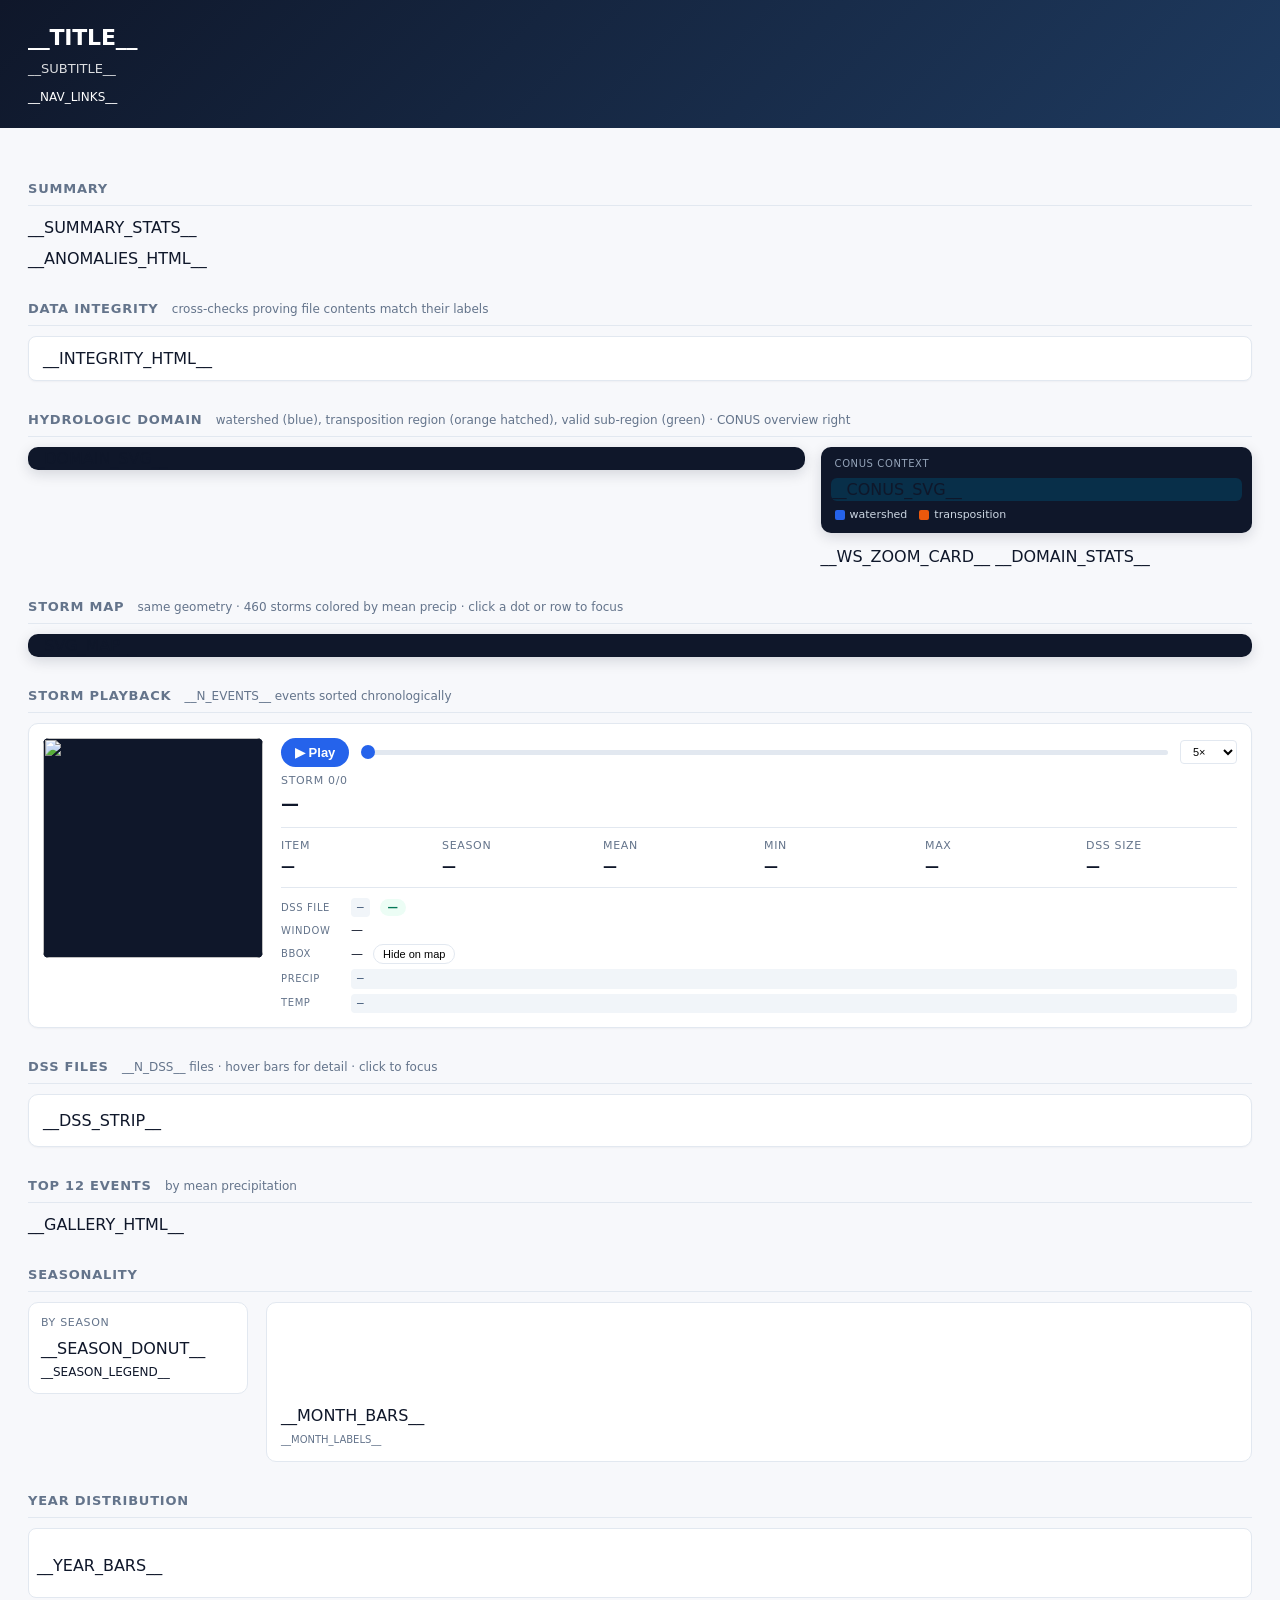
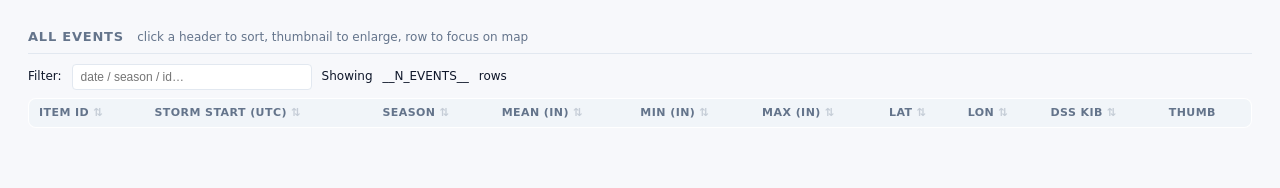
==== static/report.html @ a54717bd "refactor: merge web.py + audit.py into single app.py; extract markup to static/ Consolidate the laun" ====
<!doctype html>
<html lang="en">
<head>
<meta charset="utf-8">
<title>Audit — __CATALOG_ID__</title>
<style>
  :root {
    --bg: #f7f8fb; --card: #fff; --ink: #0f172a; --mute: #64748b;
    --line: #e2e8f0; --accent: #1e3a5f; --accent2: #2563eb;
    --ok: #059669; --warn: #d97706; --bad: #dc2626;
  }
  * { box-sizing: border-box; }
  html, body { margin: 0; padding: 0; }
  body { font-family: -apple-system, BlinkMacSystemFont, "Segoe UI", system-ui,
                      sans-serif;
         color: var(--ink); background: var(--bg); line-height: 1.45; }
  header { background: linear-gradient(135deg, #0f172a 0%, #1e3a5f 100%);
           color: #fff; padding: 22px 28px; }
  header h1 { margin: 0; font-size: 22px; letter-spacing: -0.01em; }
  header .sub { font-size: 13px; opacity: 0.85; margin-top: 6px;
                 font-variant-numeric: tabular-nums; }
  header .nav { font-size: 12px; margin-top: 10px; }
  header .nav a { color: #93c5fd; margin-right: 14px; text-decoration: none; }
  header .nav a:hover { text-decoration: underline; }
  main { max-width: 1400px; margin: 0 auto; padding: 22px 28px 60px; }
  h2 { font-size: 13px; margin: 30px 0 10px; padding-bottom: 6px;
       text-transform: uppercase; letter-spacing: 0.06em; color: var(--mute);
       border-bottom: 1px solid var(--line); }
  h2 .meta { font-weight: normal; text-transform: none; letter-spacing: 0;
             color: var(--mute); font-size: 12px; margin-left: 8px; }

  /* Summary cards */
  .stats { display: grid; gap: 12px;
           grid-template-columns: repeat(auto-fit, minmax(170px, 1fr));
           margin-bottom: 8px; }
  .stat { background: var(--card); border: 1px solid var(--line);
          padding: 12px 14px; border-radius: 8px;
          box-shadow: 0 1px 2px rgba(15,23,42,0.04); }
  .stat .label { font-size: 10px; color: var(--mute); text-transform: uppercase;
                 letter-spacing: 0.06em; }
  .stat .value { font-size: 20px; font-weight: 700; margin-top: 4px;
                 font-variant-numeric: tabular-nums; }
  .stat .sub { font-size: 11px; color: var(--mute); margin-top: 2px; }
  .stat.warn { border-color: #fcd34d; background: #fffbeb; }
  .stat.warn .value { color: #b45309; }
  .stat.ok { border-color: #6ee7b7; background: #ecfdf5; }
  .stat.ok .value { color: #047857; }

  /* Anomalies */
  .anomaly { background: #fff5f5; border-left: 3px solid #ef4444;
             padding: 10px 14px; border-radius: 4px; margin: 8px 0;
             box-shadow: 0 1px 2px rgba(15,23,42,0.04); }
  .anomaly h3 { font-size: 13px; margin: 0 0 6px; color: #b91c1c; }
  .anomaly code { background: #fff; padding: 1px 5px; border-radius: 3px;
                  border: 1px solid #fecaca; font-size: 11px; }
  .anomaly ul { margin: 6px 0 0; padding-left: 22px; font-size: 12px;
                color: #475569; }

  /* Data integrity */
  .integrity { display: grid;
               grid-template-columns: repeat(auto-fit, minmax(280px, 1fr));
               gap: 6px 14px; background: var(--card); border: 1px solid var(--line);
               border-radius: 8px; padding: 10px 14px; margin-bottom: 6px;
               box-shadow: 0 1px 2px rgba(15,23,42,0.04); }
  .integrity .row { display: flex; align-items: flex-start; gap: 8px;
                     font-size: 12px; line-height: 1.4; padding: 2px 0; }
  .integrity .ic { display: inline-block; width: 16px; flex: 0 0 16px;
                    text-align: center; font-weight: 700; }
  .integrity .ic.ok { color: #059669; }
  .integrity .ic.warn { color: #d97706; }
  .integrity .ic.bad { color: #dc2626; }
  .integrity .row.bad .d { color: #991b1b; font-weight: 600; }

  /* Domain section */
  .domain-wrap { display: grid; gap: 16px; align-items: start;
                  grid-template-columns: minmax(0, 1.8fr) minmax(220px, 1fr);
                  margin-bottom: 8px; }
  @media (max-width: 900px) { .domain-wrap { grid-template-columns: 1fr; } }
  .domain-map { background: #0f172a; border-radius: 10px; overflow: hidden;
                 box-shadow: 0 4px 14px rgba(15,23,42,0.15); }
  .domain-svg { display: block; width: 100%; height: auto; }
  .domain-side { display: flex; flex-direction: column; gap: 12px; }
  .conus-card { background: #0f172a; border-radius: 10px; padding: 10px;
                 box-shadow: 0 4px 14px rgba(15,23,42,0.15); }
  .conus-card .conus-title { color: #94a3b8; font-size: 10px;
                              text-transform: uppercase; letter-spacing: 0.06em;
                              margin-bottom: 6px; padding: 0 4px; }
  .conus-card .conus-inner { border-radius: 6px; overflow: hidden;
                              background: #082f49; }
  .conus-map { display: block; width: 100%; height: auto; }
  .conus-legend { color: #cbd5e1; font-size: 11px; margin-top: 6px;
                   padding: 0 4px; display: flex; gap: 12px; flex-wrap: wrap; }
  .conus-legend .sw { display: inline-block; width: 10px; height: 10px;
                       border-radius: 2px; vertical-align: middle;
                       margin-right: 5px; }
  .ws-card { background: #082f49; border-radius: 10px; padding: 10px;
              box-shadow: 0 4px 14px rgba(15,23,42,0.15); }
  .ws-card .t { color: #94a3b8; font-size: 10px; text-transform: uppercase;
                 letter-spacing: 0.06em; margin-bottom: 6px; padding: 0 4px;
                 display: flex; justify-content: space-between;
                 align-items: baseline; }
  .ws-card .t small { color: #cbd5e1; font-size: 10px;
                       text-transform: none; letter-spacing: 0; }
  .ws-card .ws-zoom { display: block; width: 100%; height: auto;
                       border-radius: 6px; background: #082f49; }
  .ws-card .metrics { display: grid; grid-template-columns: 1fr 1fr;
                       gap: 8px; margin-top: 8px; padding: 0 4px;
                       font-size: 11px; color: #cbd5e1;
                       font-variant-numeric: tabular-nums; }
  .ws-card .metrics .l { font-size: 9.5px; color: #64748b;
                          text-transform: uppercase; letter-spacing: 0.06em; }
  .ws-card .metrics .v { font-size: 13px; font-weight: 600;
                          color: #f1f5f9; margin-top: 1px; }
  .ws-card .metrics .v.warn { color: #fbbf24; }
  .domain-stats { display: grid; gap: 8px; }
  .domain-stat { background: var(--card); border: 1px solid var(--line);
                  border-radius: 8px; padding: 9px 11px;
                  border-left: 3px solid var(--accent2);
                  box-shadow: 0 1px 2px rgba(15,23,42,0.04); }
  .domain-stat.t { border-left-color: #ea580c; }
  .domain-stat.v { border-left-color: #22c55e; }
  .domain-stat .l { font-size: 10px; color: var(--mute);
                     text-transform: uppercase; letter-spacing: 0.06em; }
  .domain-stat .a { font-size: 17px; font-weight: 700; margin-top: 2px;
                     font-variant-numeric: tabular-nums; }
  .domain-stat .e { font-size: 11px; color: var(--mute); margin-top: 2px;
                     font-variant-numeric: tabular-nums; word-break: break-all; }

  /* Map */
  .map-wrap { position: relative; background: #0f172a; border-radius: 10px;
              overflow: hidden; box-shadow: 0 4px 14px rgba(15,23,42,0.15);
              margin-bottom: 8px; }
  .map-svg { display: block; width: 100%; height: auto; }
  .map-svg .dot { transition: r 120ms, fill-opacity 120ms; cursor: pointer; }
  .map-svg .dot:hover { fill-opacity: 1; stroke: #fff; stroke-width: 1.2; }
  .map-legend { position: absolute; top: 12px; right: 12px; color: #cbd5e1;
                font-size: 11px; background: rgba(15,23,42,0.7);
                padding: 8px 11px; border-radius: 6px;
                border: 1px solid rgba(148,163,184,0.25); }
  .map-legend .swatch { display: inline-block; width: 11px; height: 11px;
                         border-radius: 2px; vertical-align: middle;
                         margin-right: 6px; }
  .map-legend .row { margin: 2px 0; }

  /* Playback */
  .play { display: grid; grid-template-columns: 220px 1fr; gap: 18px;
          background: var(--card); border: 1px solid var(--line);
          border-radius: 10px; padding: 14px; margin-bottom: 8px;
          box-shadow: 0 1px 2px rgba(15,23,42,0.04); }
  .play .thumb-box { aspect-ratio: 1/1; background: #0f172a;
                     border-radius: 6px; overflow: hidden; position: relative; }
  .play .thumb-box img { width: 100%; height: 100%; object-fit: contain;
                          background: #0f172a; cursor: zoom-in; }
  .play .ctrl { font-variant-numeric: tabular-nums; }
  .play .row1 { display: flex; align-items: center; gap: 10px;
                margin-bottom: 6px; }
  .play .btn { background: var(--accent2); color: #fff; border: 0;
               padding: 7px 14px; border-radius: 999px; cursor: pointer;
               font-size: 13px; font-weight: 600; }
  .play .btn:hover { background: #1d4ed8; }
  .play .btn.pause { background: var(--mute); }
  .play .seek { flex: 1; -webkit-appearance: none; appearance: none;
                background: linear-gradient(90deg, var(--accent2) 0%,
                            var(--accent2) var(--pct, 0%),
                            #e2e8f0 var(--pct, 0%), #e2e8f0 100%);
                height: 5px; border-radius: 3px; outline: none; }
  .play .seek::-webkit-slider-thumb { -webkit-appearance: none;
                width: 14px; height: 14px; border-radius: 50%;
                background: var(--accent2); cursor: pointer; }
  .play .seek::-moz-range-thumb { width: 14px; height: 14px; border-radius: 50%;
                                   background: var(--accent2); cursor: pointer;
                                   border: 0; }
  .play .label { font-size: 11px; text-transform: uppercase;
                 letter-spacing: 0.06em; color: var(--mute); }
  .play .now { font-size: 18px; font-weight: 700; margin-top: 2px;
               font-variant-numeric: tabular-nums; }
  .play .now small { font-size: 11px; font-weight: 500; color: var(--mute);
                     margin-left: 6px; text-transform: uppercase;
                     letter-spacing: 0.04em; }
  .play .stats-row { display: grid; gap: 10px;
                     grid-template-columns: repeat(auto-fit, minmax(80px, 1fr));
                     margin-top: 10px; padding-top: 10px;
                     border-top: 1px solid var(--line); }
  .play .stats-row .label { display: block; }
  .play .stats-row .val { font-size: 14px; font-weight: 600;
                          font-variant-numeric: tabular-nums; }
  .play .speed { font-size: 11px; padding: 4px 8px; border-radius: 4px;
                 border: 1px solid var(--line); background: #fff;
                 cursor: pointer; }
  .play .dss-block { margin-top: 10px; padding-top: 10px;
                     border-top: 1px solid var(--line); display: grid;
                     gap: 5px; }
  .play .dss-row { display: flex; align-items: center; gap: 10px;
                    font-size: 12px; line-height: 1.4; }
  .play .dss-row .k { width: 60px; flex: 0 0 60px; color: var(--mute);
                       font-size: 10px; text-transform: uppercase;
                       letter-spacing: 0.06em; }
  .play .dss-row .v { font-variant-numeric: tabular-nums; }
  .play .dss-row code.v { background: #f1f5f9; padding: 2px 6px;
                           border-radius: 4px; font-size: 11px;
                           color: #1e3a5f; }
  .play .dss-row .path { font-size: 10.5px; word-break: break-all;
                          flex: 1; min-width: 0; }
  .play .dss-row .badge { font-size: 10.5px; padding: 1px 8px;
                           border-radius: 999px; background: #ecfdf5;
                           color: #047857; font-weight: 600; }
  .play .dss-row .badge.warn { background: #fffbeb; color: #b45309; }
  .play .dss-row .badge.bad { background: #fef2f2; color: #b91c1c; }
  .bbox-toggle { font-size: 11px; padding: 3px 9px; border-radius: 999px;
                  border: 1px solid var(--line); background: #fff;
                  cursor: pointer; }
  .bbox-toggle[aria-pressed="false"] { background: #f1f5f9; color: var(--mute); }

  /* DSS size strip */
  .dss-strip-wrap { background: var(--card); border: 1px solid var(--line);
                     border-radius: 10px; padding: 14px;
                     box-shadow: 0 1px 2px rgba(15,23,42,0.04); }
  .dss-strip { display: block; width: 100%; height: auto; }
  .dss-strip .b { transition: fill-opacity 100ms, transform 100ms; cursor: pointer; }
  .dss-strip .b:hover { fill-opacity: 1; }
  .dss-strip .b.active { stroke: #facc15; stroke-width: 1.4; }
  .dss-tip { position: fixed; pointer-events: none; background: #0f172a;
              color: #f1f5f9; font-size: 11px; padding: 6px 10px;
              border-radius: 5px; box-shadow: 0 6px 16px rgba(0,0,0,0.3);
              display: none; z-index: 10000; white-space: nowrap;
              font-variant-numeric: tabular-nums; }
  .dss-strip-legend { font-size: 11px; margin-top: 8px; color: var(--mute);
                       display: flex; gap: 14px; flex-wrap: wrap;
                       align-items: center; }
  .dss-strip-legend .sw { display: inline-block; width: 11px; height: 11px;
                           border-radius: 2px; vertical-align: middle;
                           margin-right: 5px; }

  /* Top gallery */
  .gallery { display: grid;
             grid-template-columns: repeat(auto-fill, minmax(150px, 1fr));
             gap: 12px; }
  .card { background: var(--card); border: 1px solid var(--line);
          border-radius: 8px; overflow: hidden; cursor: pointer;
          transition: transform 120ms, box-shadow 120ms; }
  .card:hover { transform: translateY(-2px);
                box-shadow: 0 6px 16px rgba(15,23,42,0.12); }
  .card .thumb { aspect-ratio: 1/1; background: #0f172a; }
  .card .thumb img { width: 100%; height: 100%; object-fit: contain; }
  .card .body { padding: 8px 10px; }
  .card .rank { font-size: 10px; color: var(--mute); text-transform: uppercase;
                letter-spacing: 0.06em; }
  .card .precip { font-size: 17px; font-weight: 700;
                  font-variant-numeric: tabular-nums; }
  .card .date { font-size: 11px; color: var(--mute); margin-top: 1px; }

  /* Season + month strip */
  .small-charts { display: grid; gap: 18px;
                   grid-template-columns: 220px 1fr; align-items: start; }
  @media (max-width: 700px) { .small-charts { grid-template-columns: 1fr; } }
  .donut-wrap { background: var(--card); border: 1px solid var(--line);
                border-radius: 10px; padding: 12px; }
  .donut-wrap .title { font-size: 11px; color: var(--mute);
                       text-transform: uppercase; letter-spacing: 0.06em;
                       margin-bottom: 6px; }
  .donut-legend { font-size: 12px; margin-top: 4px; }
  .donut-legend .row { display: flex; justify-content: space-between;
                        padding: 2px 0; }
  .donut-legend .row .left { display: flex; align-items: center; gap: 6px; }
  .donut-legend .row .left .sw { width: 10px; height: 10px; border-radius: 2px; }
  .donut-legend .row .ct { font-variant-numeric: tabular-nums;
                            color: var(--mute); }
  .month-strip { background: var(--card); border: 1px solid var(--line);
                  border-radius: 10px; padding: 14px; }
  .month-strip .row { display: grid; grid-template-columns: repeat(12, 1fr);
                       gap: 6px; align-items: end; height: 110px; }
  .month-strip .bar { background: linear-gradient(180deg, #60a5fa, #2563eb);
                       border-radius: 3px 3px 0 0; min-height: 2px;
                       position: relative; }
  .month-strip .bar:hover { background: linear-gradient(180deg, #facc15, #d97706); }
  .month-strip .bar .ct { position: absolute; top: -16px; left: 0; right: 0;
                           text-align: center; font-size: 10px;
                           color: var(--mute);
                           font-variant-numeric: tabular-nums; }
  .month-strip .labels { display: grid; grid-template-columns: repeat(12, 1fr);
                          gap: 6px; font-size: 10px; color: var(--mute);
                          text-align: center; margin-top: 6px;
                          text-transform: uppercase; }

  /* Year strip */
  .year-bars { display: flex; gap: 1px; align-items: flex-end;
               height: 70px; background: var(--card); border: 1px solid var(--line);
               padding: 8px 8px 20px; border-radius: 8px; position: relative; }
  .year-bars .bar { background: linear-gradient(180deg, #60a5fa, #1e3a5f);
                    min-width: 4px; flex: 1 1 auto; border-radius: 2px 2px 0 0;
                    position: relative; }
  .year-bars .bar:hover { background: linear-gradient(180deg, #facc15, #d97706); }
  .year-bars .bar span { position: absolute; bottom: -16px; left: 0; right: 0;
                          font-size: 9px; text-align: center; color: var(--mute);
                          font-variant-numeric: tabular-nums; }

  /* Table */
  table { width: 100%; border-collapse: collapse; font-size: 12px;
          background: var(--card); border: 1px solid var(--line);
          border-radius: 8px; overflow: hidden; }
  th, td { padding: 6px 10px; text-align: left;
           border-bottom: 1px solid var(--line); }
  th { background: #f1f5f9; cursor: pointer; user-select: none;
       position: sticky; top: 0; font-weight: 600;
       text-transform: uppercase; font-size: 11px; letter-spacing: 0.04em;
       color: var(--mute); }
  th:hover { background: #e2e8f0; }
  th[data-key]::after { content: ' ⇅'; opacity: 0.3; }
  th[data-key].asc::after { content: ' ↑'; opacity: 1; color: var(--accent2); }
  th[data-key].desc::after { content: ' ↓'; opacity: 1; color: var(--accent2); }
  td.num { text-align: right; font-variant-numeric: tabular-nums; }
  tr.outlier { background: #fef2f2; }
  tr.outlier td:first-child { box-shadow: inset 3px 0 0 #dc2626; }
  tr:hover { background: #f8fafc; }
  tr.active-row { background: #fef3c7 !important; }
  img.thumb { height: 36px; width: 36px; object-fit: contain; background: #0f172a;
              border-radius: 3px; cursor: pointer;
              transition: transform 120ms; }
  img.thumb:hover { transform: scale(1.4); }

  /* Modal */
  #modal { display: none; position: fixed; inset: 0;
           background: rgba(15,23,42,0.92); z-index: 9999; cursor: pointer;
           backdrop-filter: blur(2px); }
  #modal img { max-width: 92vw; max-height: 88vh; margin: 4vh auto 0;
               display: block; background: #0f172a; padding: 8px;
               border-radius: 6px; }
  #modal .caption { color: #f1f5f9; text-align: center; margin-top: 14px;
                    font-size: 14px; font-variant-numeric: tabular-nums; }

  .controls { font-size: 12px; margin: 8px 0; display: flex; gap: 10px;
              align-items: center; }
  .controls input { font-size: 12px; padding: 5px 8px; width: 240px;
                     border: 1px solid var(--line); border-radius: 4px; }

  @keyframes pulse { 0%, 100% { r: 7; opacity: 1; }
                     50% { r: 14; opacity: 0.4; } }
  #active-dot.playing { animation: pulse 1s ease-in-out infinite; }
</style>
</head>
<body>
<header>
  <h1>__TITLE__</h1>
  <div class="sub">__SUBTITLE__</div>
  <div class="nav">__NAV_LINKS__</div>
</header>
<main>

<h2>Summary</h2>
<div class="stats">__SUMMARY_STATS__</div>

__ANOMALIES_HTML__

<h2>Data Integrity <span class="meta">cross-checks proving file contents match their labels</span></h2>
<div class="integrity">__INTEGRITY_HTML__</div>

<h2>Hydrologic Domain <span class="meta">watershed (blue), transposition region (orange hatched), valid sub-region (green) · CONUS overview right</span></h2>
<div class="domain-wrap">
  <div class="domain-map">__DOMAIN_SVG__</div>
  <div class="domain-side">
    <div class="conus-card">
      <div class="conus-title">CONUS context</div>
      <div class="conus-inner">__CONUS_SVG__</div>
      <div class="conus-legend">
        <span><span class="sw" style="background:#2563eb"></span>watershed</span>
        <span><span class="sw" style="background:#ea580c"></span>transposition</span>
      </div>
    </div>
    __WS_ZOOM_CARD__
    __DOMAIN_STATS__
  </div>
</div>

<h2>Storm Map <span class="meta">same geometry · 460 storms colored by mean precip · click a dot or row to focus</span></h2>
<div class="map-wrap">
  __SVG_MAP__
</div>

<h2>Storm Playback <span class="meta">__N_EVENTS__ events sorted chronologically</span></h2>
<div class="play">
  <div class="thumb-box">
    <img id="play-thumb" src="" alt="" onclick="showModal(this.src, document.getElementById('play-caption').textContent)">
  </div>
  <div class="ctrl">
    <div class="row1">
      <button class="btn" id="play-btn">▶ Play</button>
      <input class="seek" id="play-seek" type="range" min="0" max="0" value="0">
      <select class="speed" id="play-speed">
        <option value="800">1×</option>
        <option value="400">2×</option>
        <option value="200" selected>5×</option>
        <option value="100">10×</option>
        <option value="40">25×</option>
      </select>
    </div>
    <div class="label">Storm <span id="play-pos">0</span>/<span id="play-total">0</span></div>
    <div class="now" id="play-caption">—</div>
    <div class="stats-row">
      <div><span class="label">Item</span><span class="val" id="play-id">—</span></div>
      <div><span class="label">Season</span><span class="val" id="play-season">—</span></div>
      <div><span class="label">Mean</span><span class="val" id="play-mean">—</span></div>
      <div><span class="label">Min</span><span class="val" id="play-min">—</span></div>
      <div><span class="label">Max</span><span class="val" id="play-max">—</span></div>
      <div><span class="label">DSS size</span><span class="val" id="play-dss">—</span></div>
    </div>
    <div class="dss-block">
      <div class="dss-row">
        <span class="k">DSS file</span>
        <code class="v" id="play-dssfile">—</code>
        <span class="badge" id="play-dur">—</span>
      </div>
      <div class="dss-row">
        <span class="k">Window</span>
        <span class="v" id="play-window">—</span>
      </div>
      <div class="dss-row">
        <span class="k">Bbox</span>
        <span class="v" id="play-bbox">—</span>
        <button class="bbox-toggle" id="bbox-toggle" type="button" aria-pressed="true">Hide on map</button>
      </div>
      <div class="dss-row">
        <span class="k">Precip</span>
        <code class="v path" id="play-precip">—</code>
      </div>
      <div class="dss-row">
        <span class="k">Temp</span>
        <code class="v path" id="play-temp">—</code>
      </div>
    </div>
  </div>
</div>

<h2>DSS Files <span class="meta">__N_DSS__ files · hover bars for detail · click to focus</span></h2>
<div class="dss-strip-wrap">__DSS_STRIP__</div>

<h2>Top 12 Events <span class="meta">by mean precipitation</span></h2>
<div class="gallery" id="gallery">__GALLERY_HTML__</div>

<h2>Seasonality</h2>
<div class="small-charts">
  <div class="donut-wrap">
    <div class="title">By Season</div>
    __SEASON_DONUT__
    <div class="donut-legend">__SEASON_LEGEND__</div>
  </div>
  <div class="month-strip">
    <div class="row">__MONTH_BARS__</div>
    <div class="labels">__MONTH_LABELS__</div>
  </div>
</div>

<h2>Year Distribution</h2>
<div class="year-bars">__YEAR_BARS__</div>

<h2>All Events <span class="meta">click a header to sort, thumbnail to enlarge, row to focus on map</span></h2>
<div class="controls">
  Filter:
  <input id="filter" placeholder="date / season / id…">
  Showing <span id="shown">__N_EVENTS__</span> rows
</div>
<table id="events">
  <thead><tr>
    <th data-key="id" data-type="num">Item ID</th>
    <th data-key="storm_start" data-type="str">Storm Start (UTC)</th>
    <th data-key="season" data-type="str">Season</th>
    <th data-key="mean" data-type="num">Mean (in)</th>
    <th data-key="min" data-type="num">Min (in)</th>
    <th data-key="max" data-type="num">Max (in)</th>
    <th data-key="max_lat" data-type="num">Lat</th>
    <th data-key="max_lon" data-type="num">Lon</th>
    <th data-key="dss_size" data-type="num">DSS KiB</th>
    <th>Thumb</th>
  </tr></thead>
  <tbody id="events-body"></tbody>
</table>

</main>

<div id="modal" onclick="this.style.display='none'">
  <img id="modal-img" src="" alt="">
  <div class="caption" id="modal-caption"></div>
</div>

<script>
const events = __EVENTS_JSON__;
const dssSize = __DSS_SIZE_JSON__;
const outliers = new Set(__OUTLIERS_JSON__);
const mapMeta = __MAP_META_JSON__;
const eventsPrefix = __EVENTS_PREFIX_JSON__;

// ─── Map dot interactivity ───────────────────────────────────────────────
const mapSvg = document.querySelector('.map-svg');
const activeDot = document.getElementById('active-dot');
const activeBbox = document.getElementById('active-bbox');
const bboxToggle = document.getElementById('bbox-toggle');
let bboxVisible = true;
if (bboxToggle) {
  bboxToggle.addEventListener('click', () => {
    bboxVisible = !bboxVisible;
    bboxToggle.setAttribute('aria-pressed', bboxVisible);
    bboxToggle.textContent = bboxVisible ? 'Hide on map' : 'Show on map';
    if (!bboxVisible && activeBbox) activeBbox.style.display = 'none';
    else if (bboxVisible && activeBbox && activeBbox.dataset.pending) {
      activeBbox.style.display = 'block';
    }
  });
}

function focusOnMap(eid) {
  const pos = mapMeta.positions[eid];
  if (pos && activeDot) {
    activeDot.setAttribute('cx', pos[0]);
    activeDot.setAttribute('cy', pos[1]);
    activeDot.setAttribute('r', 8);
    activeDot.style.display = 'block';
  }
  const bb = mapMeta.bboxes ? mapMeta.bboxes[eid] : null;
  if (bb && activeBbox) {
    activeBbox.setAttribute('x', bb[0]);
    activeBbox.setAttribute('y', bb[1]);
    activeBbox.setAttribute('width', bb[2]);
    activeBbox.setAttribute('height', bb[3]);
    activeBbox.dataset.pending = '1';
    activeBbox.style.display = bboxVisible ? 'block' : 'none';
  } else if (activeBbox) {
    activeBbox.style.display = 'none';
  }
}

if (mapSvg) {
  mapSvg.addEventListener('click', e => {
    const t = e.target;
    if (t && t.classList.contains('dot')) {
      const id = t.getAttribute('data-id');
      scrubTo(events.findIndex(ev => String(ev.id) === id));
    }
  });
}

// ─── Storm playback ──────────────────────────────────────────────────────
const byDate = events.slice().sort((a, b) =>
  (a.storm_start || '').localeCompare(b.storm_start || '')
);
const seek = document.getElementById('play-seek');
const playBtn = document.getElementById('play-btn');
const speedSel = document.getElementById('play-speed');
seek.max = Math.max(0, byDate.length - 1);
document.getElementById('play-total').textContent = byDate.length;
let playIdx = 0;
let playTimer = null;

function thumbUrl(ev) {
  return `${eventsPrefix}/${ev.id}/${ev.id}.thumbnail.png`;
}

function scrubTo(i) {
  if (i < 0 || i >= byDate.length) return;
  playIdx = i;
  const ev = byDate[i];
  seek.value = i;
  seek.style.setProperty('--pct', (i / (byDate.length - 1 || 1) * 100).toFixed(1) + '%');
  document.getElementById('play-pos').textContent = i + 1;
  document.getElementById('play-thumb').src = thumbUrl(ev);
  document.getElementById('play-caption').textContent =
    `${ev.storm_start || '—'}  ·  Item ${ev.id}  ·  ${(ev.mean ?? '—')} in mean`;
  document.getElementById('play-id').textContent = ev.id;
  document.getElementById('play-season').textContent = ev.season || '—';
  document.getElementById('play-mean').textContent =
    ev.mean != null ? ev.mean.toFixed(2) : '—';
  document.getElementById('play-min').textContent =
    ev.min != null ? ev.min.toFixed(2) : '—';
  document.getElementById('play-max').textContent =
    ev.max != null ? ev.max.toFixed(2) : '—';
  const sz = dssSize[ev.id];
  document.getElementById('play-dss').textContent =
    sz != null ? `${Math.round(sz / 1024)} KiB` : '—';

  // DSS details
  document.getElementById('play-dssfile').textContent = ev.dss_file || '—';
  const dur = document.getElementById('play-dur');
  if (ev.actual_hours != null) {
    const h = ev.actual_hours;
    dur.textContent = `${h.toFixed(0)} hr`;
    dur.className = 'badge';
    if (expectedHours && Math.abs(h - expectedHours) > 1) {
      dur.className = 'badge bad';
      dur.textContent = `${h.toFixed(0)} hr (≠ ${expectedHours} hr)`;
    }
  } else {
    dur.textContent = '—';
    dur.className = 'badge warn';
  }
  document.getElementById('play-window').textContent =
    ev.storm_start && ev.storm_end
      ? `${ev.storm_start} → ${ev.storm_end}`
      : (ev.storm_start || '—');
  const bb = ev.bbox;
  document.getElementById('play-bbox').textContent = bb
    ? `lon ${bb[0].toFixed(2)} → ${bb[2].toFixed(2)},  lat ${bb[1].toFixed(2)} → ${bb[3].toFixed(2)}`
    : '—';
  document.getElementById('play-precip').textContent = ev.precip_pathname || '— missing —';
  document.getElementById('play-precip').className = 'v path' + (ev.precip_pathname ? '' : ' missing');
  document.getElementById('play-temp').textContent = ev.temp_pathname || '— missing —';
  document.getElementById('play-temp').className = 'v path' + (ev.temp_pathname ? '' : ' missing');

  focusOnMap(String(ev.id));

  // strip highlight
  document.querySelectorAll('.dss-strip .b.active').forEach(b => b.classList.remove('active'));
  const sb = document.querySelector(`.dss-strip .b[data-id="${ev.id}"]`);
  if (sb) sb.classList.add('active');

  // highlight active table row
  document.querySelectorAll('tr.active-row').forEach(r => r.classList.remove('active-row'));
  const r = document.querySelector(`tr[data-id="${ev.id}"]`);
  if (r) r.classList.add('active-row');
}

const expectedHours = __EXPECTED_HOURS__;

function stepPlay() {
  scrubTo((playIdx + 1) % byDate.length);
}

function startPlay() {
  if (playTimer) return;
  const ms = parseInt(speedSel.value, 10) || 200;
  playBtn.textContent = '⏸ Pause';
  playBtn.classList.add('pause');
  activeDot.classList.add('playing');
  playTimer = setInterval(stepPlay, ms);
}

function stopPlay() {
  if (!playTimer) return;
  clearInterval(playTimer);
  playTimer = null;
  playBtn.textContent = '▶ Play';
  playBtn.classList.remove('pause');
  activeDot.classList.remove('playing');
}

playBtn.addEventListener('click', () => playTimer ? stopPlay() : startPlay());
seek.addEventListener('input', e => { stopPlay(); scrubTo(parseInt(e.target.value, 10)); });
speedSel.addEventListener('change', () => { if (playTimer) { stopPlay(); startPlay(); } });

if (byDate.length) scrubTo(0);

// ─── Events table ────────────────────────────────────────────────────────
const tbody = document.getElementById('events-body');
const shown = document.getElementById('shown');
let sortKey = 'id', sortDir = 1, sortType = 'num';

function row(ev) {
  const sz = dssSize[ev.id] != null ? dssSize[ev.id] : null;
  const szKi = sz != null ? Math.round(sz / 1024) : '';
  const isOutlier = outliers.has(String(ev.id));
  const tu = thumbUrl(ev);
  return {
    ev, isOutlier, szBytes: sz,
    html: `<tr class="${isOutlier ? 'outlier' : ''}" data-id="${ev.id}">
      <td class="num">${ev.id}</td>
      <td>${ev.storm_start || ''}</td>
      <td>${ev.season || ''}</td>
      <td class="num">${ev.mean != null ? ev.mean.toFixed(2) : ''}</td>
      <td class="num">${ev.min != null ? ev.min.toFixed(2) : ''}</td>
      <td class="num">${ev.max != null ? ev.max.toFixed(2) : ''}</td>
      <td class="num">${ev.max_lat != null ? ev.max_lat.toFixed(3) : ''}</td>
      <td class="num">${ev.max_lon != null ? ev.max_lon.toFixed(3) : ''}</td>
      <td class="num">${szKi}</td>
      <td><img class="thumb" src="${tu}" alt="storm ${ev.id}" loading="lazy"
               onclick="event.stopPropagation(); showModal('${tu}', 'Storm ${ev.id} — ${ev.storm_start}')"></td>
    </tr>`
  };
}
const allRows = events.map(row);

function applySortIndicator() {
  document.querySelectorAll('th[data-key]').forEach(th => {
    th.classList.remove('asc', 'desc');
    if (th.dataset.key === sortKey) th.classList.add(sortDir > 0 ? 'asc' : 'desc');
  });
}

function render(filterText) {
  const f = (filterText || '').toLowerCase();
  let rows = allRows;
  if (f) rows = rows.filter(r =>
    String(r.ev.id).includes(f)
    || (r.ev.storm_start || '').toLowerCase().includes(f)
    || (r.ev.season || '').toLowerCase().includes(f)
  );
  rows = rows.slice().sort((a, b) => {
    let av = sortKey === 'dss_size' ? a.szBytes : a.ev[sortKey];
    let bv = sortKey === 'dss_size' ? b.szBytes : b.ev[sortKey];
    if (sortType === 'num') {
      av = av == null ? -Infinity : +av;
      bv = bv == null ? -Infinity : +bv;
    } else {
      av = av || '';
      bv = bv || '';
    }
    if (av < bv) return -1 * sortDir;
    if (av > bv) return 1 * sortDir;
    return 0;
  });
  tbody.innerHTML = rows.map(r => r.html).join('');
  shown.textContent = rows.length;
  applySortIndicator();
}

document.querySelectorAll('th[data-key]').forEach(th => {
  th.addEventListener('click', () => {
    const k = th.dataset.key;
    if (sortKey === k) sortDir *= -1;
    else { sortKey = k; sortDir = 1; sortType = th.dataset.type || 'str'; }
    render(document.getElementById('filter').value);
  });
});
document.getElementById('filter').addEventListener('input', e => render(e.target.value));

tbody.addEventListener('click', e => {
  const tr = e.target.closest('tr[data-id]');
  if (!tr) return;
  const i = byDate.findIndex(ev => String(ev.id) === tr.dataset.id);
  if (i >= 0) { stopPlay(); scrubTo(i); }
});

render();

// ─── Gallery click handlers ──────────────────────────────────────────────
document.getElementById('gallery').addEventListener('click', e => {
  const c = e.target.closest('.card[data-id]');
  if (!c) return;
  const i = byDate.findIndex(ev => String(ev.id) === c.dataset.id);
  if (i >= 0) { stopPlay(); scrubTo(i); window.scrollTo({top: 0, behavior: 'smooth'}); }
});

// ─── DSS strip interactivity ─────────────────────────────────────────────
const dssStrip = document.querySelector('.dss-strip');
const dssTip = document.createElement('div');
dssTip.className = 'dss-tip';
document.body.appendChild(dssTip);
if (dssStrip) {
  const eventById = {};
  for (const ev of events) eventById[String(ev.id)] = ev;
  dssStrip.addEventListener('mouseover', e => {
    const b = e.target.closest('.b[data-id]');
    if (!b) return;
    const ev = eventById[b.dataset.id];
    if (!ev) return;
    const sz = dssSize[ev.id];
    const kib = sz != null ? Math.round(sz / 1024) : '—';
    dssTip.innerHTML = `<b>Item ${ev.id}</b> · ${ev.storm_start || ''}` +
      `<br>${kib} KiB · mean ${ev.mean != null ? ev.mean.toFixed(2) : '—'} in` +
      (ev.is_outlier ? '<br><b style="color:#fca5a5">⚠ outlier</b>' : '');
    dssTip.style.display = 'block';
  });
  dssStrip.addEventListener('mousemove', e => {
    dssTip.style.left = (e.clientX + 12) + 'px';
    dssTip.style.top = (e.clientY + 12) + 'px';
  });
  dssStrip.addEventListener('mouseout', () => { dssTip.style.display = 'none'; });
  dssStrip.addEventListener('click', e => {
    const b = e.target.closest('.b[data-id]');
    if (!b) return;
    const i = byDate.findIndex(ev => String(ev.id) === b.dataset.id);
    if (i >= 0) { stopPlay(); scrubTo(i); }
  });
}

// ─── Modal ───────────────────────────────────────────────────────────────
function showModal(src, caption) {
  document.getElementById('modal-img').src = src;
  document.getElementById('modal-caption').textContent = caption;
  document.getElementById('modal').style.display = 'block';
}
document.addEventListener('keydown', e => {
  if (e.key === 'Escape') {
    document.getElementById('modal').style.display = 'none';
    stopPlay();
  }
  if (e.key === ' ' && e.target === document.body) {
    e.preventDefault();
    playTimer ? stopPlay() : startPlay();
  }
  if (e.key === 'ArrowRight') { stopPlay(); scrubTo((playIdx + 1) % byDate.length); }
  if (e.key === 'ArrowLeft') { stopPlay(); scrubTo((playIdx - 1 + byDate.length) % byDate.length); }
});
</script>
</body>
</html>
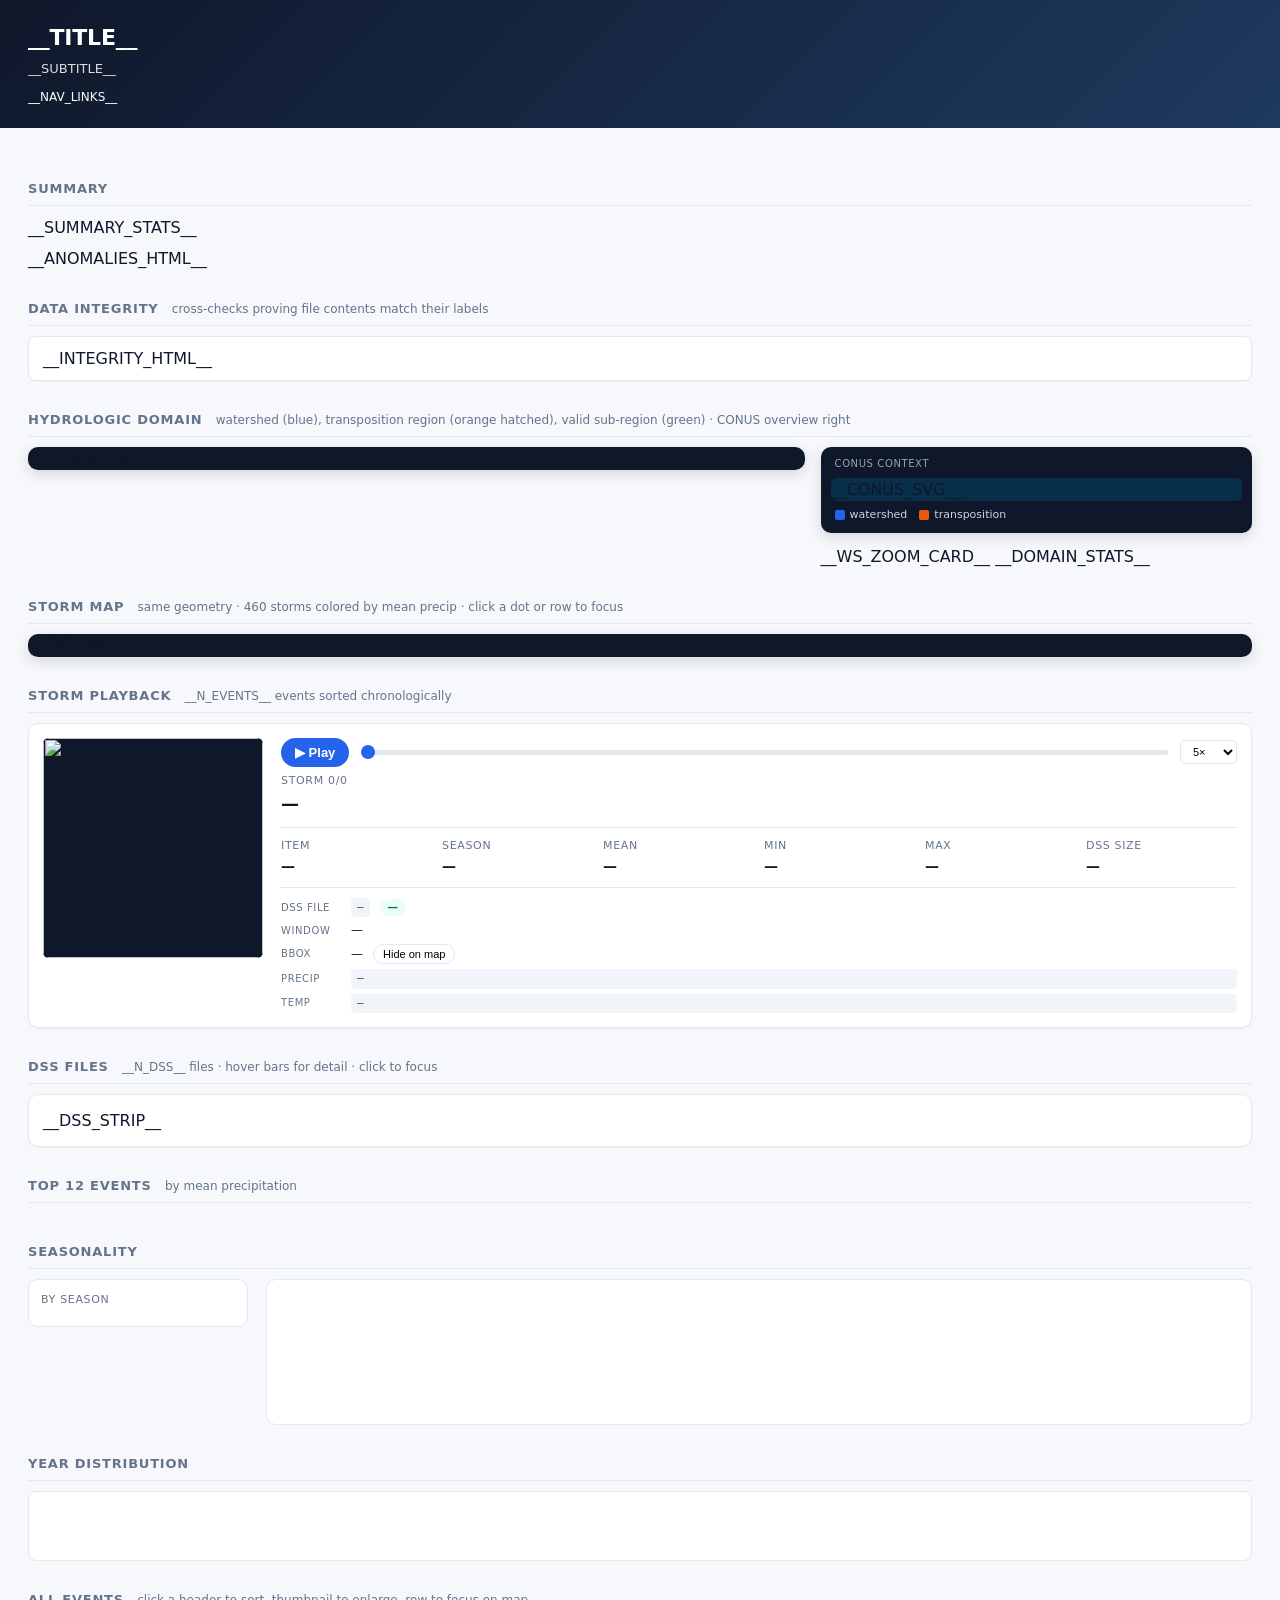
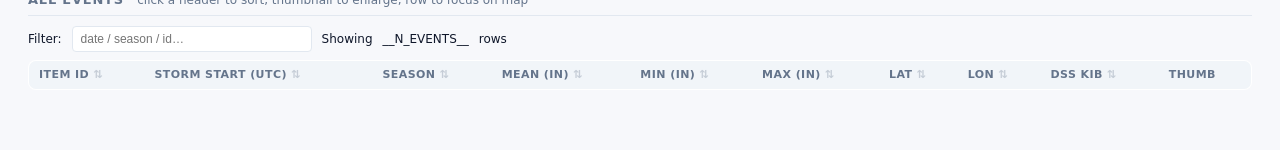
==== commit 40799449: "refactor: render summary charts client-side from events JSON Move the four pure-data charts (season " ====
--- a/static/report.html
+++ b/static/report.html
@@ -434,23 +434,23 @@
 <div class="dss-strip-wrap">__DSS_STRIP__</div>
 
 <h2>Top 12 Events <span class="meta">by mean precipitation</span></h2>
-<div class="gallery" id="gallery">__GALLERY_HTML__</div>
+<div class="gallery" id="gallery"></div>
 
 <h2>Seasonality</h2>
 <div class="small-charts">
   <div class="donut-wrap">
     <div class="title">By Season</div>
-    __SEASON_DONUT__
-    <div class="donut-legend">__SEASON_LEGEND__</div>
+    <div id="season-donut"></div>
+    <div class="donut-legend" id="season-legend"></div>
   </div>
   <div class="month-strip">
-    <div class="row">__MONTH_BARS__</div>
-    <div class="labels">__MONTH_LABELS__</div>
+    <div class="row" id="month-bars"></div>
+    <div class="labels" id="month-labels"></div>
   </div>
 </div>
 
 <h2>Year Distribution</h2>
-<div class="year-bars">__YEAR_BARS__</div>
+<div class="year-bars" id="year-bars"></div>
 
 <h2>All Events <span class="meta">click a header to sort, thumbnail to enlarge, row to focus on map</span></h2>
 <div class="controls">
@@ -787,6 +787,96 @@
   if (e.key === 'ArrowRight') { stopPlay(); scrubTo((playIdx + 1) % byDate.length); }
   if (e.key === 'ArrowLeft') { stopPlay(); scrubTo((playIdx - 1 + byDate.length) % byDate.length); }
 });
+
+// ─── Summary charts (rendered client-side from `events`) ─────────────────────
+function esc(s) {
+  return String(s).replace(/[&<>"']/g, c => ({
+    '&': '&amp;', '<': '&lt;', '>': '&gt;', '"': '&quot;', "'": '&#39;'
+  }[c]));
+}
+const SEASON_COLORS = {
+  Spring: '#22c55e', Summer: '#f59e0b', Fall: '#dc2626',
+  Autumn: '#dc2626', Winter: '#3b82f6',
+};
+
+function renderSeasonDonut() {
+  const counts = {};
+  for (const ev of events) {
+    const s = ev.season || 'Unknown';
+    counts[s] = (counts[s] || 0) + 1;
+  }
+  const total = Object.values(counts).reduce((a, b) => a + b, 0) || 1;
+  const order = ['Winter', 'Spring', 'Summer', 'Fall', 'Autumn', 'Unknown'];
+  const items = order.filter(s => s in counts).map(s => [s, counts[s]])
+    .concat(Object.entries(counts).filter(([s]) => !order.includes(s)));
+
+  const cx = 90, cy = 90, rOuter = 75, rInner = 48, mid = (rOuter + rInner) / 2;
+  const sw = rOuter - rInner, circ = 2 * Math.PI * mid;
+  const parts = ['<svg viewBox="0 0 180 180" style="width:100%;max-width:180px;display:block;margin:auto">'];
+  parts.push(`<circle cx="${cx}" cy="${cy}" r="${mid.toFixed(1)}" fill="none" stroke="#f1f5f9" stroke-width="${sw}"/>`);
+  let angle = -Math.PI / 2;
+  for (const [s, n] of items) {
+    const frac = n / total, color = SEASON_COLORS[s] || '#94a3b8';
+    const segLen = circ * frac, rot = (angle + Math.PI / 2) * 180 / Math.PI;
+    parts.push(`<circle cx="${cx}" cy="${cy}" r="${mid.toFixed(1)}" fill="none" stroke="${color}" stroke-width="${sw}" stroke-dasharray="${segLen.toFixed(2)} ${(circ - segLen).toFixed(2)}" transform="rotate(${rot.toFixed(2)} ${cx} ${cy})"/>`);
+    angle += 2 * Math.PI * frac;
+  }
+  parts.push(`<text x="${cx}" y="${cy - 4}" text-anchor="middle" font-size="22" font-weight="700" fill="#0f172a">${total}</text><text x="${cx}" y="${cy + 14}" text-anchor="middle" font-size="10" fill="#64748b" letter-spacing="1">EVENTS</text></svg>`);
+  document.getElementById('season-donut').innerHTML = parts.join('');
+
+  document.getElementById('season-legend').innerHTML = items.map(([s, n]) => {
+    const color = SEASON_COLORS[s] || '#94a3b8', pct = (100 * n / total).toFixed(0);
+    return `<div class="row"><div class="left"><span class="sw" style="background:${color}"></span><span>${esc(s)}</span></div><span class="ct">${n} (${pct}%)</span></div>`;
+  }).join('');
+}
+
+function renderMonthBars() {
+  const counts = new Array(12).fill(0);
+  for (const ev of events) {
+    const ts = ev.storm_start || '';
+    if (ts.length >= 7 && /^\d\d$/.test(ts.slice(5, 7))) counts[+ts.slice(5, 7) - 1]++;
+  }
+  const peak = Math.max(...counts) || 1;
+  const months = ['Jan', 'Feb', 'Mar', 'Apr', 'May', 'Jun', 'Jul', 'Aug', 'Sep', 'Oct', 'Nov', 'Dec'];
+  document.getElementById('month-bars').innerHTML = counts.map((c, i) =>
+    `<div class="bar" style="height:${Math.round(95 * c / peak)}px" title="${months[i]}: ${c} events"><span class="ct">${c || ''}</span></div>`).join('');
+  document.getElementById('month-labels').innerHTML = months.map(m => `<div>${m}</div>`).join('');
+}
+
+function renderYearBars() {
+  const counts = {};
+  for (const ev of events) {
+    const ts = ev.storm_start || '';
+    if (ts.length >= 4 && /^\d{4}$/.test(ts.slice(0, 4))) {
+      const y = +ts.slice(0, 4);
+      counts[y] = (counts[y] || 0) + 1;
+    }
+  }
+  const years = Object.keys(counts).map(Number);
+  if (!years.length) return;
+  const ymin = Math.min(...years), ymax = Math.max(...years);
+  const peak = Math.max(...Object.values(counts)) || 1;
+  const bars = [];
+  for (let y = ymin; y <= ymax; y++) {
+    const c = counts[y] || 0, h = Math.round(56 * c / peak);
+    bars.push(`<div class="bar" style="height:${h}px" title="${y}: ${c} events"><span>${y % 5 === 0 ? y : ''}</span></div>`);
+  }
+  document.getElementById('year-bars').innerHTML = bars.join('');
+}
+
+function renderGallery() {
+  const ranked = events.filter(ev => typeof ev.mean === 'number')
+    .sort((a, b) => b.mean - a.mean).slice(0, 12);
+  document.getElementById('gallery').innerHTML = ranked.map((ev, i) => {
+    const eid = esc(String(ev.id)), date = (ev.storm_start || '').slice(0, 10);
+    return `<div class="card" data-id="${eid}"><div class="thumb"><img src="${esc(eventsPrefix)}/${eid}/${eid}.thumbnail.png" alt="storm ${eid}" loading="lazy"></div><div class="body"><div class="rank">#${i + 1} · Item ${eid}</div><div class="precip">${ev.mean.toFixed(2)} in</div><div class="date">${esc(date)} · ${esc(ev.season || '')}</div></div></div>`;
+  }).join('');
+}
+
+renderSeasonDonut();
+renderMonthBars();
+renderYearBars();
+renderGallery();
 </script>
 </body>
 </html>
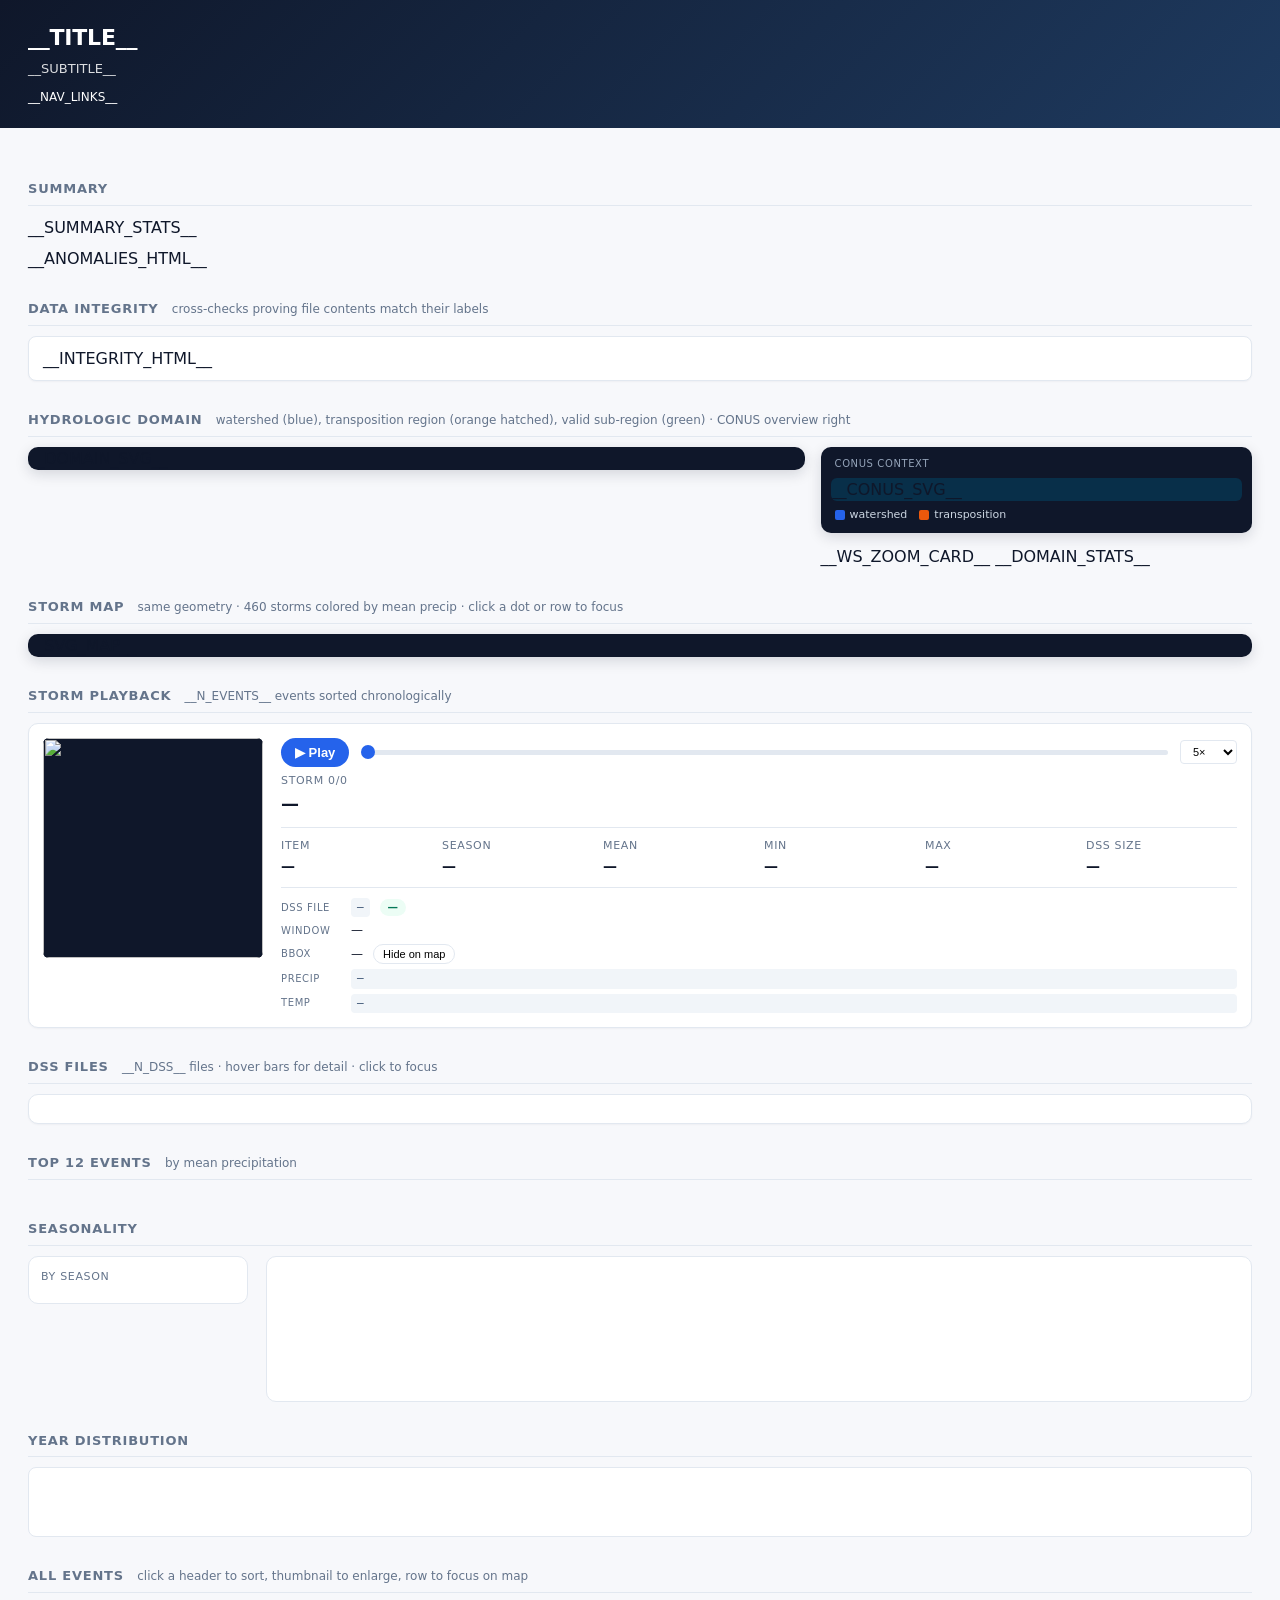
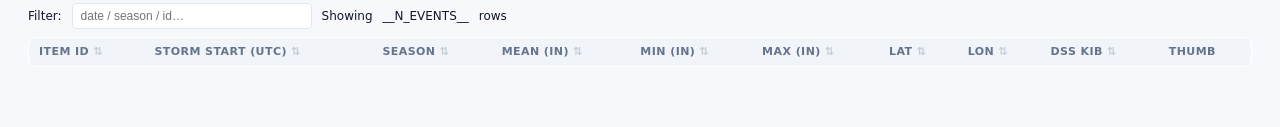
==== commit e524306a: "refactor: render DSS-size strip client-side from events JSON Port _build_dss_strip (107 lines) to re" ====
--- a/static/report.html
+++ b/static/report.html
@@ -431,7 +431,7 @@
 </div>
 
 <h2>DSS Files <span class="meta">__N_DSS__ files · hover bars for detail · click to focus</span></h2>
-<div class="dss-strip-wrap">__DSS_STRIP__</div>
+<div class="dss-strip-wrap" id="dss-strip-wrap"></div>
 
 <h2>Top 12 Events <span class="meta">by mean precipitation</span></h2>
 <div class="gallery" id="gallery"></div>
@@ -484,6 +484,7 @@
 <script>
 const events = __EVENTS_JSON__;
 const dssSize = __DSS_SIZE_JSON__;
+const median = __MEDIAN_DSS__;
 const outliers = new Set(__OUTLIERS_JSON__);
 const mapMeta = __MAP_META_JSON__;
 const eventsPrefix = __EVENTS_PREFIX_JSON__;
@@ -873,10 +874,61 @@
   }).join('');
 }
 
+function renderDssStrip() {
+  const width = 1320, height = 130;
+  const ranked = [...events].sort((a, b) =>
+    (a.storm_start || '') < (b.storm_start || '') ? -1
+    : (a.storm_start || '') > (b.storm_start || '') ? 1 : 0);
+  const wrap = document.getElementById('dss-strip-wrap');
+  if (!ranked.length || !median) { wrap.innerHTML = '<div class="dss-empty">No DSS data.</div>'; return; }
+
+  const maxSz = Math.max(0, ...ranked.map(ev => dssSize[String(ev.id)] || 0)) || 1;
+  const n = ranked.length;
+  const padL = 40, padR = 20, padB = 26;
+  const plotW = width - padL - padR, plotH = height - padB;
+  const bw = Math.max(1.5, plotW / n - 0.5), step = plotW / n;
+
+  const parts = [`<svg class="dss-strip" viewBox="0 0 ${width} ${height}" preserveAspectRatio="none" xmlns="http://www.w3.org/2000/svg">`];
+  for (const [level, label, color] of [[median, 'median', '#94a3b8'], [Math.floor(median / 2), '50%', '#fca5a5']]) {
+    const y = plotH - (level / maxSz) * plotH;
+    parts.push(`<line x1="${padL}" y1="${y.toFixed(1)}" x2="${padL + plotW}" y2="${y.toFixed(1)}" stroke="${color}" stroke-width="0.8" stroke-dasharray="3 3"/><text x="${padL + plotW + 4}" y="${(y + 3).toFixed(1)}" fill="${color}" font-size="10">${label}</text>`);
+  }
+  for (const frac of [0.25, 0.5, 0.75, 1.0]) {
+    const y = plotH - frac * plotH, kib = Math.trunc((maxSz * frac) / 1024);
+    parts.push(`<text x="${padL - 6}" y="${(y + 3).toFixed(1)}" text-anchor="end" fill="#94a3b8" font-size="10">${kib}</text>`);
+  }
+  parts.push(`<text x="6" y="${(plotH / 2).toFixed(1)}" fill="#94a3b8" font-size="10" transform="rotate(-90 12 ${(plotH / 2).toFixed(1)})">DSS size (KiB)</text>`);
+
+  ranked.forEach((ev, i) => {
+    const eid = String(ev.id), sz = dssSize[eid] || 0;
+    if (!sz) return;
+    const h = (sz / maxSz) * plotH, x = padL + i * step;
+    const color = ev.is_outlier ? '#dc2626' : sz < median * 0.8 ? '#f59e0b' : '#2563eb';
+    parts.push(`<rect class="b" data-id="${esc(eid)}" x="${x.toFixed(1)}" y="${(plotH - h).toFixed(1)}" width="${bw.toFixed(1)}" height="${h.toFixed(1)}" fill="${color}" fill-opacity="0.78"/>`);
+  });
+
+  const yearsSeen = [];
+  ranked.forEach((ev, i) => {
+    const ts = ev.storm_start || '';
+    if (ts.length >= 4 && /^\d{4}$/.test(ts.slice(0, 4))) {
+      const y = +ts.slice(0, 4);
+      if (!yearsSeen.length || y >= yearsSeen[yearsSeen.length - 1][0] + 5)
+        yearsSeen.push([y, padL + i * step + bw / 2]);
+    }
+  });
+  for (const [y, xpos] of yearsSeen)
+    parts.push(`<text x="${xpos.toFixed(1)}" y="${(height - 8).toFixed(1)}" text-anchor="middle" fill="#64748b" font-size="10">${y}</text>`);
+
+  parts.push('</svg>');
+  parts.push('<div class="dss-strip-legend"><span><span class="sw" style="background:#2563eb"></span>healthy (≥80% median)</span><span><span class="sw" style="background:#f59e0b"></span>small (50–80%)</span><span><span class="sw" style="background:#dc2626"></span>outlier (&lt;50%)</span><span>sorted chronologically · 1 bar per storm</span></div>');
+  wrap.innerHTML = parts.join('');
+}
+
 renderSeasonDonut();
 renderMonthBars();
 renderYearBars();
 renderGallery();
+renderDssStrip();
 </script>
 </body>
 </html>
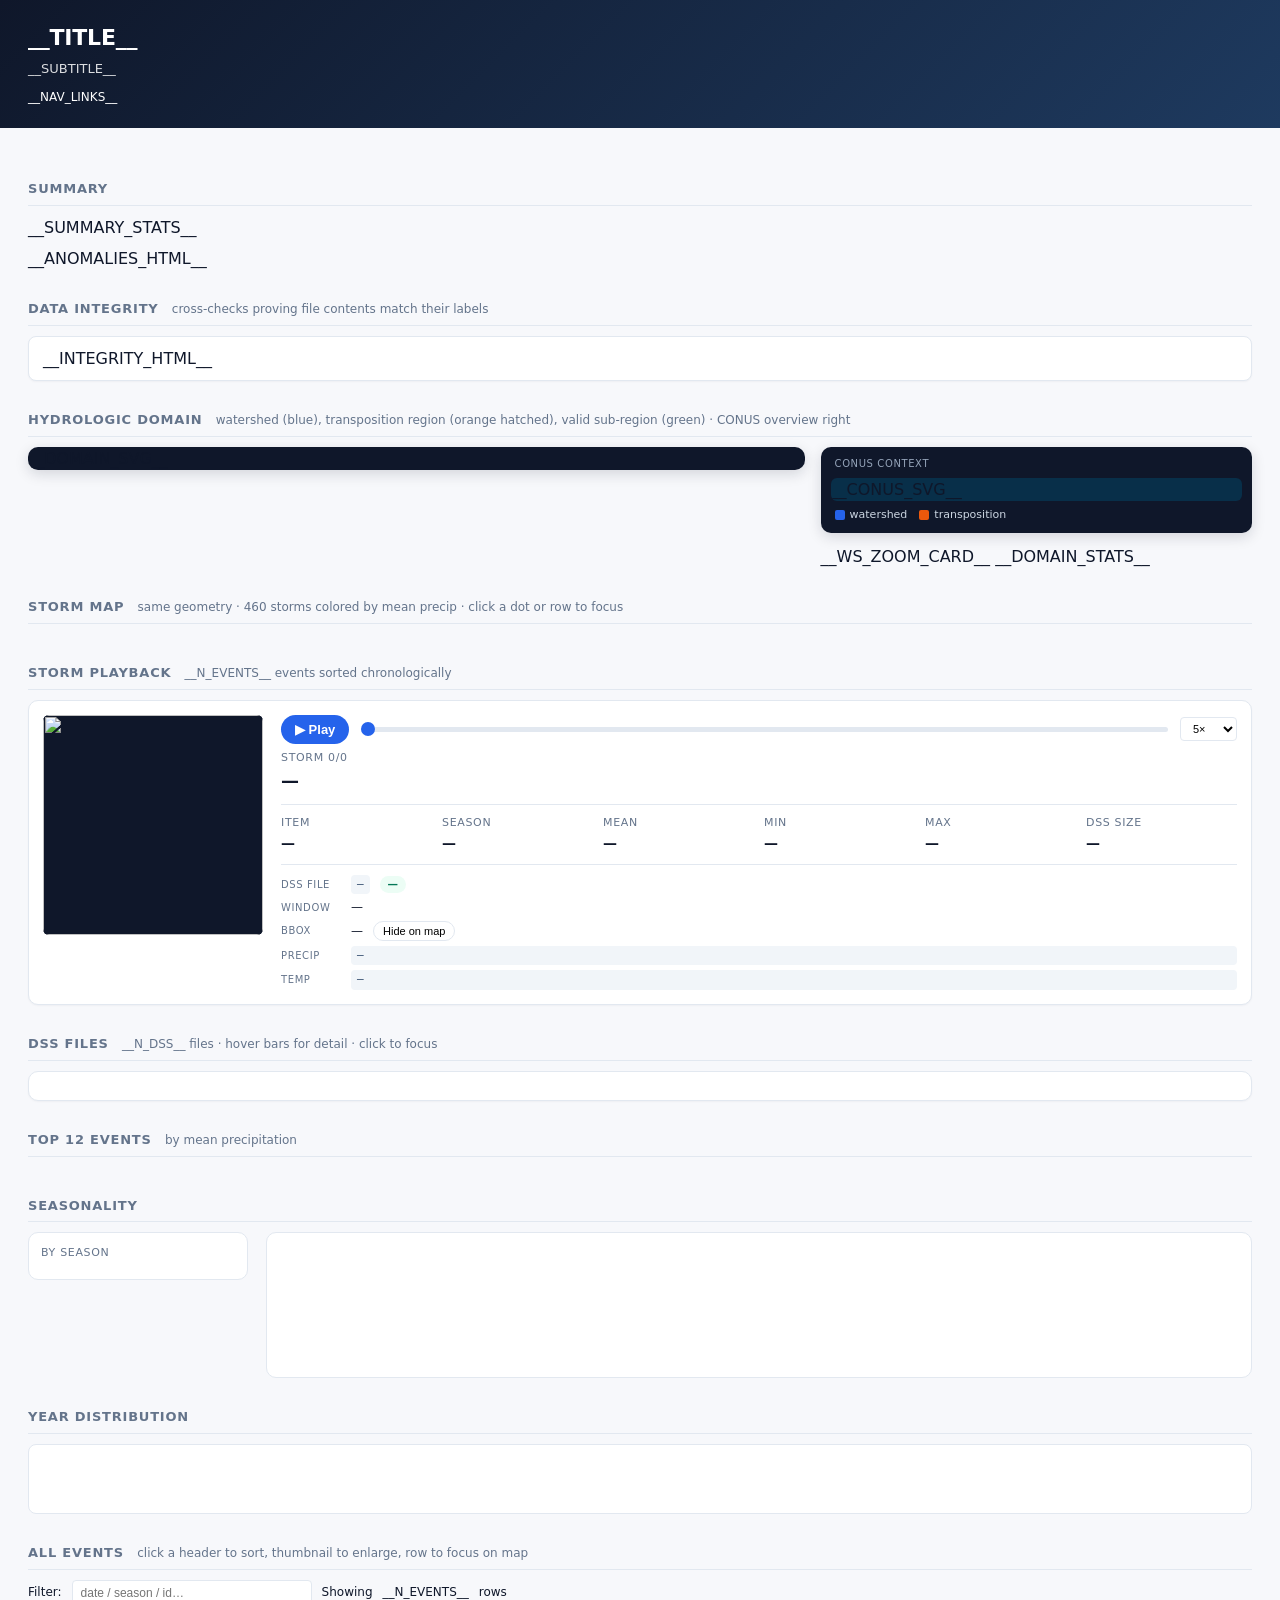
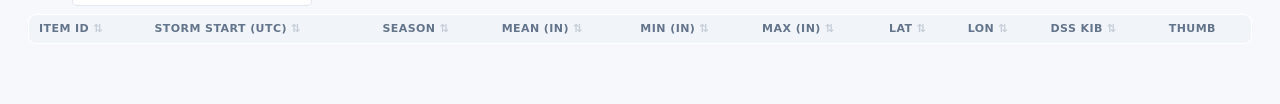
==== commit 9ed99dbc: "refactor: render the storm map client-side from geometry + events JSON Port _build_svg_map + _color_" ====
--- a/static/report.html
+++ b/static/report.html
@@ -373,7 +373,7 @@
 
 <h2>Storm Map <span class="meta">same geometry · 460 storms colored by mean precip · click a dot or row to focus</span></h2>
 <div class="map-wrap">
-  __SVG_MAP__
+  <div id="map-container"></div>
 </div>
 
 <h2>Storm Playback <span class="meta">__N_EVENTS__ events sorted chronologically</span></h2>
@@ -486,8 +486,11 @@
 const dssSize = __DSS_SIZE_JSON__;
 const median = __MEDIAN_DSS__;
 const outliers = new Set(__OUTLIERS_JSON__);
-const mapMeta = __MAP_META_JSON__;
 const eventsPrefix = __EVENTS_PREFIX_JSON__;
+const watershedGeom = __WATERSHED_GEOM_JSON__;
+const transpositionGeom = __TRANSPOSITION_GEOM_JSON__;
+const transpositionValidGeom = __TRANSPOSITION_VALID_GEOM_JSON__;
+const mapMeta = buildMap('map-container');  // injects the .map-svg, returns positions/bboxes
 
 // ─── Map dot interactivity ───────────────────────────────────────────────
 const mapSvg = document.querySelector('.map-svg');
@@ -789,6 +792,130 @@
   if (e.key === 'ArrowLeft') { stopPlay(); scrubTo((playIdx - 1 + byDate.length) % byDate.length); }
 });
 
+// ─── SVG map (rendered client-side from geometry + events) ───────────────────
+function r1(v) { return Math.round(v * 10) / 10; }
+
+function projector(bbox, width, padPct = 0.06) {
+  let [lonMin, latMin, lonMax, latMax] = bbox;
+  const padLon = (lonMax - lonMin) * padPct || 0.05;
+  const padLat = (latMax - latMin) * padPct || 0.05;
+  lonMin -= padLon; lonMax += padLon; latMin -= padLat; latMax += padLat;
+  const centerLat = (latMin + latMax) / 2, k = Math.cos(centerLat * Math.PI / 180);
+  const lonSpan = (lonMax - lonMin) * k || 1e-6, latSpan = (latMax - latMin) || 1e-6;
+  const height = Math.max(1, Math.round(width * (latSpan / lonSpan)));
+  const project = (lon, lat) => [(lon - lonMin) * k / lonSpan * width, (latMax - lat) / latSpan * height];
+  return { project, w: width, h: height };
+}
+
+function ringToD(ring, project) {
+  const pts = [];
+  for (const c of ring) {
+    if (!(Array.isArray(c) && c.length >= 2)) continue;
+    const [x, y] = project(+c[0], +c[1]);
+    pts.push(`${x.toFixed(1)},${y.toFixed(1)}`);
+  }
+  return pts.length ? 'M' + pts.join('L') + 'Z' : '';
+}
+
+function geomToPathD(geom, project) {
+  if (!geom) return '';
+  const coords = geom.coordinates;
+  if (geom.type === 'Polygon') return (coords || []).map(r => ringToD(r, project)).join(' ');
+  if (geom.type === 'MultiPolygon')
+    return (coords || []).map(poly => poly.map(r => ringToD(r, project)).join(' ')).join(' ');
+  return '';
+}
+
+function walkCoords(obj, out) {
+  if (Array.isArray(obj)) {
+    if (obj.length >= 2 && typeof obj[0] === 'number' && typeof obj[1] === 'number')
+      out.push([+obj[0], +obj[1]]);
+    else for (const el of obj) walkCoords(el, out);
+  } else if (obj && typeof obj === 'object') {
+    for (const v of Object.values(obj)) walkCoords(v, out);
+  }
+}
+
+function colorForPrecip(val, vmin, vmax) {
+  const t = vmax <= vmin ? 0.5 : Math.max(0, Math.min(1, (val - vmin) / (vmax - vmin)));
+  const stops = [[0, [68, 1, 84]], [0.25, [59, 82, 139]], [0.5, [33, 145, 140]], [0.75, [94, 201, 98]], [1, [253, 231, 37]]];
+  for (let i = 0; i < stops.length - 1; i++) {
+    const [t0, c0] = stops[i], [t1, c1] = stops[i + 1];
+    if (t <= t1) {
+      const f = t1 > t0 ? (t - t0) / (t1 - t0) : 0;
+      const r = Math.trunc(c0[0] + (c1[0] - c0[0]) * f);
+      const g = Math.trunc(c0[1] + (c1[1] - c0[1]) * f);
+      const b = Math.trunc(c0[2] + (c1[2] - c0[2]) * f);
+      return '#' + [r, g, b].map(x => x.toString(16).padStart(2, '0')).join('');
+    }
+  }
+  return '#fde725';
+}
+
+function buildMap(containerId) {
+  const el = document.getElementById(containerId);
+  const pts = [];
+  for (const g of [watershedGeom, transpositionGeom, transpositionValidGeom])
+    if (g) walkCoords(g.coordinates, pts);
+  for (const ev of events)
+    if (ev.max_lon != null && ev.max_lat != null) pts.push([+ev.max_lon, +ev.max_lat]);
+  if (!pts.length) { if (el) el.innerHTML = "<div class='map-empty'>No geometry available.</div>"; return {}; }
+
+  const lons = pts.map(p => p[0]), lats = pts.map(p => p[1]);
+  const bbox = [Math.min(...lons), Math.min(...lats), Math.max(...lons), Math.max(...lats)];
+  const { project, w, h } = projector(bbox, 900);
+
+  const parts = [
+    `<svg class="map-svg" viewBox="0 0 ${w} ${h}" preserveAspectRatio="xMidYMid meet" xmlns="http://www.w3.org/2000/svg" role="img" aria-label="storm map">`,
+    '<defs><linearGradient id="bg" x1="0" y1="0" x2="0" y2="1"><stop offset="0%" stop-color="#0f172a"/><stop offset="100%" stop-color="#1e293b"/></linearGradient><filter id="glow"><feGaussianBlur stdDeviation="2.5" result="b"/><feMerge><feMergeNode in="b"/><feMergeNode in="SourceGraphic"/></feMerge></filter></defs>',
+    `<rect width="${w}" height="${h}" fill="url(#bg)"/>`,
+  ];
+  const [lonMin, latMin, lonMax, latMax] = bbox;
+  const span = Math.max(lonMax - lonMin, latMax - latMin);
+  const step = span < 2 ? 0.25 : (span < 5 ? 0.5 : 1.0);
+  for (let gLat = Math.floor(latMin / step) * step; gLat <= latMax; gLat += step) {
+    const [x0, y0] = project(lonMin, gLat), [x1, y1] = project(lonMax, gLat);
+    parts.push(`<line x1="${x0.toFixed(1)}" y1="${y0.toFixed(1)}" x2="${x1.toFixed(1)}" y2="${y1.toFixed(1)}" stroke="#334155" stroke-width="0.5" opacity="0.5"/>`);
+  }
+  for (let gLon = Math.floor(lonMin / step) * step; gLon <= lonMax; gLon += step) {
+    const [x0, y0] = project(gLon, latMin), [x1, y1] = project(gLon, latMax);
+    parts.push(`<line x1="${x0.toFixed(1)}" y1="${y0.toFixed(1)}" x2="${x1.toFixed(1)}" y2="${y1.toFixed(1)}" stroke="#334155" stroke-width="0.5" opacity="0.5"/>`);
+  }
+  let d = geomToPathD(transpositionGeom, project);
+  if (d) parts.push(`<path d="${d}" fill="#ea580c" fill-opacity="0.07" stroke="#ea580c" stroke-width="2" stroke-dasharray="6 4"/>`);
+  d = geomToPathD(transpositionValidGeom, project);
+  if (d) parts.push(`<path d="${d}" fill="#16a34a" fill-opacity="0.10" stroke="#22c55e" stroke-width="1"/>`);
+  d = geomToPathD(watershedGeom, project);
+  if (d) parts.push(`<path d="${d}" fill="#2563eb" fill-opacity="0.22" stroke="#60a5fa" stroke-width="2"/>`);
+
+  const means = events.filter(ev => typeof ev.mean === 'number').map(ev => ev.mean);
+  const vmin = means.length ? Math.min(...means) : 0.0, vmax = means.length ? Math.max(...means) : 1.0;
+  const positions = {}, colors = {}, bboxes = {};
+  parts.push('<g class="dots">');
+  for (const ev of events) {
+    if (ev.max_lon == null || ev.max_lat == null) continue;
+    const mean = typeof ev.mean === 'number' ? ev.mean : vmin;
+    const [x, y] = project(+ev.max_lon, +ev.max_lat);
+    const r = 3.0 + 5.0 * (vmax > vmin ? (mean - vmin) / (vmax - vmin) : 0.5);
+    const color = colorForPrecip(mean, vmin, vmax), eid = String(ev.id);
+    positions[eid] = [r1(x), r1(y)]; colors[eid] = color;
+    const ebb = ev.bbox;
+    if (Array.isArray(ebb) && ebb.length === 4) {
+      const [x0, y0] = project(ebb[0], ebb[3]), [x1, y1] = project(ebb[2], ebb[1]);
+      bboxes[eid] = [r1(Math.min(x0, x1)), r1(Math.min(y0, y1)), r1(Math.abs(x1 - x0)), r1(Math.abs(y1 - y0))];
+    }
+    parts.push(`<circle class="dot" data-id="${esc(eid)}" cx="${x.toFixed(1)}" cy="${y.toFixed(1)}" r="${r.toFixed(1)}" fill="${color}" fill-opacity="0.78" stroke="#0b1220" stroke-width="0.6"/>`);
+  }
+  parts.push('</g>');
+  parts.push('<rect id="active-bbox" x="0" y="0" width="0" height="0" fill="#facc15" fill-opacity="0.08" stroke="#facc15" stroke-width="1.5" stroke-dasharray="4 3" style="display:none" pointer-events="none"/>');
+  parts.push('<circle id="active-dot" cx="0" cy="0" r="0" fill="none" stroke="#facc15" stroke-width="2.5" filter="url(#glow)" style="display:none"/>');
+  const legendW = 180, legendH = 10, lx = 18, ly = h - 30;
+  parts.push(`<g class="legend" transform="translate(${lx},${ly})"><defs><linearGradient id="ramp" x1="0" x2="1"><stop offset="0%" stop-color="#440154"/><stop offset="25%" stop-color="#3b528b"/><stop offset="50%" stop-color="#21918c"/><stop offset="75%" stop-color="#5ec962"/><stop offset="100%" stop-color="#fde725"/></linearGradient></defs><rect width="${legendW}" height="${legendH}" fill="url(#ramp)" rx="2"/><text x="0" y="-4" fill="#cbd5e1" font-size="10">mean precip (in)</text><text x="0" y="${legendH + 12}" fill="#cbd5e1" font-size="10">${vmin.toFixed(1)}</text><text x="${legendW}" y="${legendH + 12}" fill="#cbd5e1" font-size="10" text-anchor="end">${vmax.toFixed(1)}</text></g>`);
+  parts.push('</svg>');
+  if (el) el.innerHTML = parts.join('');
+  return { positions, colors, bboxes, viewbox: [w, h], vmin, vmax };
+}
+
 // ─── Summary charts (rendered client-side from `events`) ─────────────────────
 function esc(s) {
   return String(s).replace(/[&<>"']/g, c => ({
